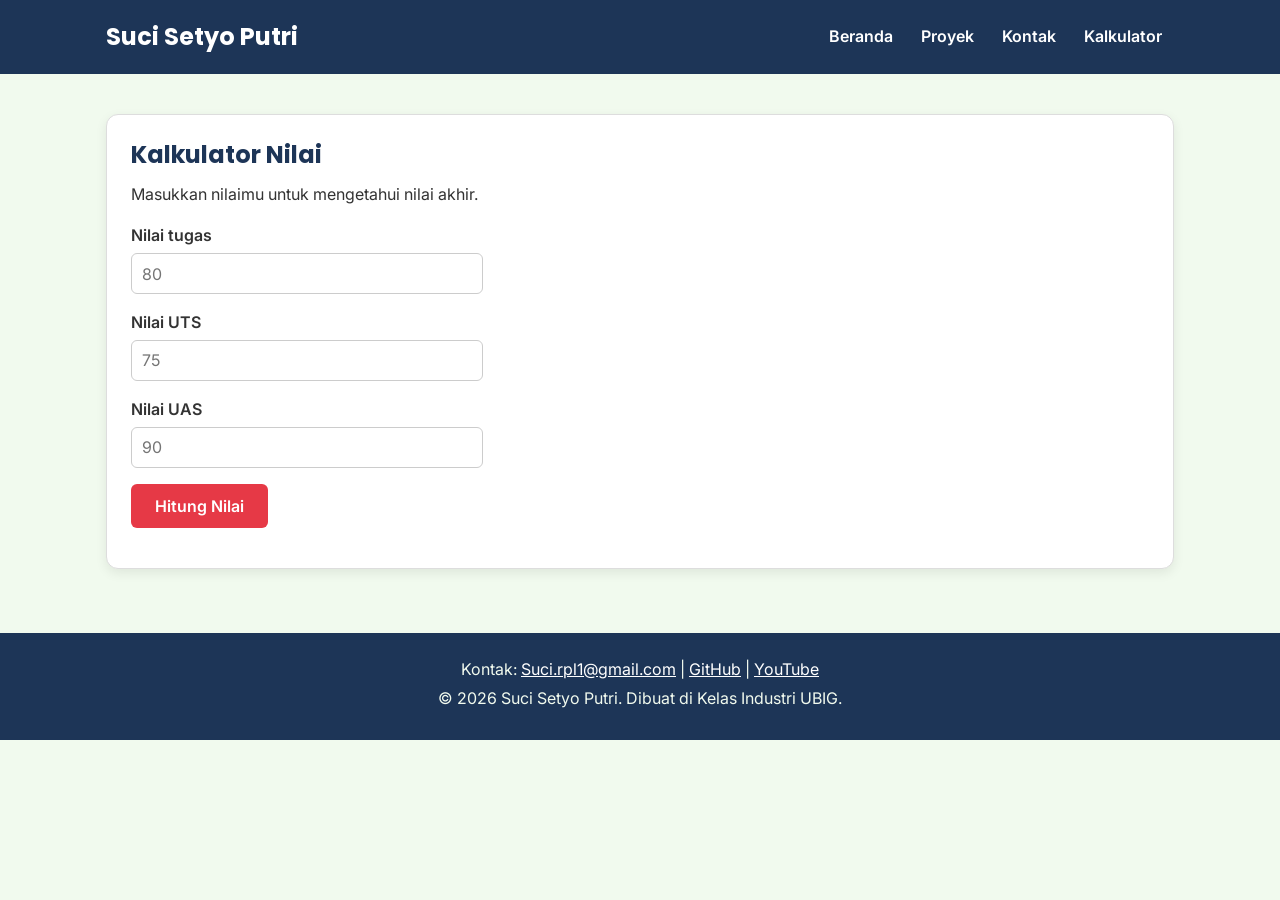
==== kalkulator.html @ d957a604 "feat: tambah 5 soal logika javascript" ====
<!DOCTYPE html>
<html lang="id">

<head>
    <meta charset="UTF-8">
    <meta name="viewport" content="width=device-width, initial-scale=1.0">
    <title>Suci Setyo Putri | Kalkulator Nilai</title>
    <link rel="icon" href="img/fotoprofil.png">
    <link rel="preconnect" href="https://fonts.googleapis.com">
    <link rel="preconnect" href="https://fonts.gstatic.com" crossorigin>
    <link href="https://fonts.googleapis.com/css2?family=Inter:wght@400;600&family=Poppins:wght@600;700&display=swap"
        rel="stylesheet">
    <link rel="stylesheet" href="css/style.css">
</head>

<body>
    <header>
        <div class="container navbar">
            <h1>Suci Setyo Putri</h1>
            <nav class="menu-laptop">
                <ul>
                    <li><a href="index.html">Beranda</a></li>
                    <li><a href="proyek.html">Proyek</a></li>
                    <li><a href="kontak.html">Kontak</a></li>
                    <li><a href="kalkulator.html">Kalkulator</a></li>

                </ul>
            </nav>
            <!-- Tantangan: menu ponsel yang bisa dibuka-tutup -->
            <details class="menu-ponsel">
                <summary>Menu</summary>
                <nav>
                    <ul>
                        <li><a href="index.html">Beranda</a></li>
                        <li><a href="proyek.html">Proyek</a></li>
                        <li><a href="kontak.html">Kontak</a></li>
                        <li><a href="kalkulator.html">Kalkulator</a></li>
                    </ul>
                </nav>
            </details>
        </div>
    </header>

    <main>
        <div class="container">
            <section class="kartu">
                <h2>Kalkulator Nilai</h2>
                <p>Masukkan nilaimu untuk mengetahui nilai akhir.</p>

                <p>
                    <label for="tugas">Nilai tugas</label><br>
                    <input type="number" id="tugas" min="0" max="100" placeholder="80">
                </p>
                <p>
                    <label for="uts">Nilai UTS</label><br>
                    <input type="number" id="uts" min="0" max="100" placeholder="75">
                </p>
                <p>
                    <label for="uas">Nilai UAS</label><br>
                    <input type="number" id="uas" min="0" max="100" placeholder="90">
                </p>
                <button type="button" id="tombol">Hitung Nilai</button>
                <p id="hasil"></p>
            </section>
        </div>
    </main>

    <footer>
        <p>Kontak: <a href="mailto:suci.rpl1@gmail.com">Suci.rpl1@gmail.com</a> |
            <a href="https://github.com/" target="_blank">GitHub</a> |
            <a href="https://www.youtube.com/" target="_blank">YouTube</a>
        </p>
        <p>&copy; 2026 Suci Setyo Putri. Dibuat di Kelas Industri UBIG.</p>
    </footer>

    <script src="js/kalkulator.js"></script>
</body>

</html>
---- css/style.css ----
/* Gaya portofolio Andi Pratama
   Palet: #1D3557 (utama), #E63946 (aksen), #F1FAEE (latar)
   Huruf: Poppins (judul), Inter (isi)
   Tata letak: mobile first, titik ubah 768px (tablet) dan 1024px (laptop) */

/* 1. Reset */
* {
  box-sizing: border-box;
  margin: 0;
}

img {
  max-width: 100%;
  height: auto;
}

/* 2. Dasar halaman: warna dan huruf */
body {
  font-family: "Inter", Arial, sans-serif;
  font-size: 1rem;
  line-height: 1.6;
  color: #333333;
  background-color: #F1FAEE;
}

h1, h2, h3 {
  font-family: "Poppins", Arial, sans-serif;
  color: #1D3557;
  line-height: 1.3;
}

h2 {
  margin-bottom: 0.75rem;
}

p, ul, ol {
  margin-bottom: 1rem;
}

a {
  color: #E63946;
}

/* 3. Wadah, header, dan menu */
.container {
  max-width: 1100px;
  margin: 0 auto;
  padding: 0 1rem;
}

header {
  background-color: #1D3557;
  color: #FFFFFF;
  padding: 1rem 0;
}

header h1 {
  color: #FFFFFF;
  font-size: 1.5rem;
}

.navbar {
  display: flex;
  flex-wrap: wrap;
  justify-content: space-between;
  align-items: center;
  gap: 0.5rem;
}

nav ul {
  display: flex;
  gap: 0.25rem;
  padding: 0;
  margin: 0;
  list-style: none;
}

nav a {
  display: inline-block;
  padding: 0.5rem 0.75rem;
  border-radius: 6px;
  color: #FFFFFF;
  font-weight: 600;
  text-decoration: none;
}

/* Tantangan: menu ponsel buka-tutup dengan details */
.menu-laptop {
  display: none;
}

.menu-ponsel summary {
  padding: 0.5rem 0.75rem;
  border: 1px solid #FFFFFF;
  border-radius: 6px;
  font-weight: 600;
  cursor: pointer;
}

.menu-ponsel ul {
  flex-direction: column;
  margin-top: 0.5rem;
}

/* 4. Isi utama, hero, dan kartu */
main {
  padding: 1.5rem 0;
}

.hero {
  display: flex;
  flex-direction: column;
  align-items: center;
  gap: 1.5rem;
  padding: 1rem 0 2rem;
  text-align: center;
}

.hero img {
  border: 4px solid #E63946;
  border-radius: 50%;
}

.hero h2 {
  font-size: 2rem;
}

.tombol {
  display: inline-block;
  padding: 0.75rem 1.5rem;
  border-radius: 6px;
  background-color: #E63946;
  color: #FFFFFF;
  font-weight: 600;
  text-decoration: none;
}

.kartu {
  background-color: #FFFFFF;
  padding: 1rem;
  margin-bottom: 1.5rem;
  border: 1px solid #DDDDDD;
  border-radius: 12px;
  box-shadow: 0 4px 12px rgba(0, 0, 0, 0.08);
}

.daftar-kartu {
  display: flex;
  flex-wrap: wrap;
  gap: 1.5rem;
  margin-bottom: 1.5rem;
}

.daftar-kartu .kartu {
  flex: 1 1 280px;
  margin-bottom: 0;
}

article img {
  border-radius: 8px;
  border: 1px solid #DDDDDD;
}

/* 5. Tabel */
table {
  border-collapse: collapse;
}

caption {
  font-weight: 600;
  text-align: left;
  margin-bottom: 0.5rem;
}

th, td {
  border: 1px solid #CCCCCC;
  padding: 0.5rem 0.75rem;
  text-align: left;
}

th {
  background-color: #1D3557;
  color: #FFFFFF;
}

/* 6. Form */
label {
  font-weight: 600;
}

input, select, textarea {
  width: 100%;
  max-width: 22rem;
  padding: 0.6rem;
  margin-top: 0.25rem;
  border: 1px solid #CCCCCC;
  border-radius: 6px;
  font-family: inherit;
  font-size: 1rem;
}

button {
  padding: 0.75rem 1.5rem;
  border: none;
  border-radius: 6px;
  background-color: #E63946;
  color: #FFFFFF;
  font-family: inherit;
  font-size: 1rem;
  font-weight: 600;
  cursor: pointer;
}

/* 7. Footer */
footer {
  background-color: #1D3557;
  color: #F1FAEE;
  text-align: center;
  padding: 1.5rem;
}

footer p {
  margin-bottom: 0.25rem;
}

footer a {
  color: #FFFFFF;
}

/* 8. Tablet: lebar layar 768px ke atas */
@media (min-width: 768px) {
  .menu-laptop {
    display: block;
  }

  .menu-ponsel {
    display: none;
  }

  .hero {
    flex-direction: row;
    padding: 2rem 0 3rem;
    text-align: left;
  }

  .kartu {
    padding: 1.5rem;
  }
}

/* 9. Laptop: lebar layar 1024px ke atas */
@media (min-width: 1024px) {
  main {
    padding: 2.5rem 0;
  }

  .hero {
    gap: 3rem;
  }

  .hero h2 {
    font-size: 2.75rem;
  }
}
.btn-tema {
 background: transparent;
 border: 1px solid #38bdf8;
 color: #38bdf8;
 padding: 6px 12px;
 border-radius: 8px;
 cursor: pointer;
 margin-bottom: 20px;
 transition: 0.3s;
}
.btn-tema:hover {
 background: #38bdf8;
 color: #0b1329;
}
body.light-mode {
 background-color: #0a192f;
 color: #172e63;
}
body.light-mode .profile-card {
 background-color: #ffffff;
 border-color: #cbd5e1;
 box-shadow: 0 10px 25px rgba(0, 0, 0, 0.05);
}
body.light-mode .student-name {
 color: #0f172a;
}
body.light-mode .card-aside {
 border-color: #cbd5e1;
}
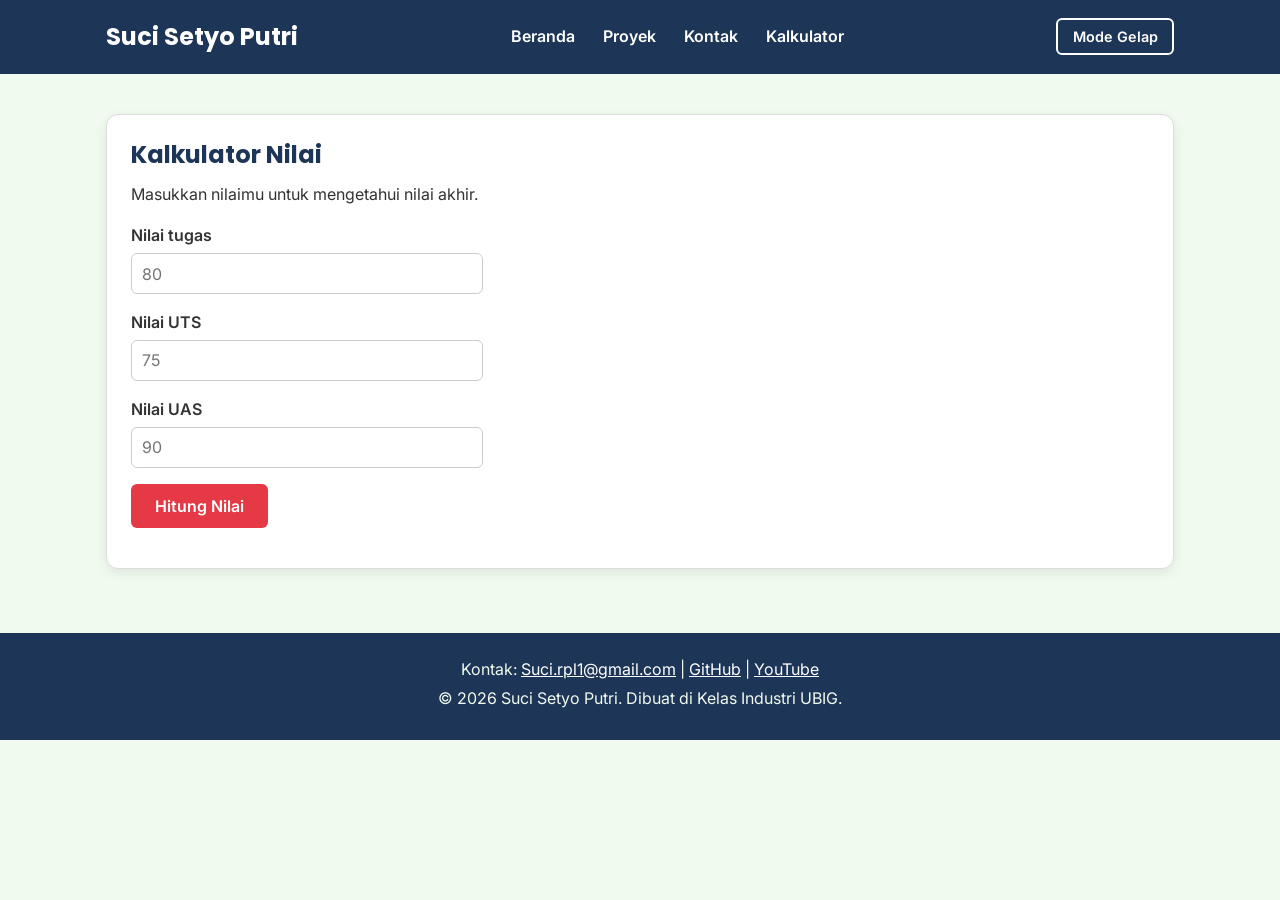
==== commit aa4dde87: "memperbarui portofolio" ====
--- a/kalkulator.html
+++ b/kalkulator.html
@@ -11,6 +11,7 @@
     <link href="https://fonts.googleapis.com/css2?family=Inter:wght@400;600&family=Poppins:wght@600;700&display=swap"
         rel="stylesheet">
     <link rel="stylesheet" href="css/style.css">
+    <script src="js/main.js" defer></script>
 </head>
 
 <body>
@@ -26,6 +27,7 @@
 
                 </ul>
             </nav>
+            <button type="button" id="tombol-tema" class="tombol-tema">Mode Gelap</button>
             <!-- Tantangan: menu ponsel yang bisa dibuka-tutup -->
             <details class="menu-ponsel">
                 <summary>Menu</summary>
@@ -72,7 +74,6 @@
         </p>
         <p>&copy; 2026 Suci Setyo Putri. Dibuat di Kelas Industri UBIG.</p>
     </footer>
-
     <script src="js/kalkulator.js"></script>
 </body>
 
--- a/css/style.css
+++ b/css/style.css
@@ -12,6 +12,17 @@
 img {
   max-width: 100%;
   height: auto;
+}
+
+:root {
+  --warna-utama: #1D3557;
+  --warna-judul: #1D3557;
+  --warna-aksen: #E63946;
+  --warna-tautan: #E63946;
+  --warna-latar: #F1FAEE;
+  --warna-teks: #333333;
+  --warna-kartu: #FFFFFF;
+  --warna-garis: #DDDDDD;
 }
 
 /* 2. Dasar halaman: warna dan huruf */
@@ -23,7 +34,9 @@
   background-color: #F1FAEE;
 }
 
-h1, h2, h3 {
+h1,
+h2,
+h3 {
   font-family: "Poppins", Arial, sans-serif;
   color: #1D3557;
   line-height: 1.3;
@@ -33,7 +46,9 @@
   margin-bottom: 0.75rem;
 }
 
-p, ul, ol {
+p,
+ul,
+ol {
   margin-bottom: 1rem;
 }
 
@@ -172,7 +187,8 @@
   margin-bottom: 0.5rem;
 }
 
-th, td {
+th,
+td {
   border: 1px solid #CCCCCC;
   padding: 0.5rem 0.75rem;
   text-align: left;
@@ -188,7 +204,9 @@
   font-weight: 600;
 }
 
-input, select, textarea {
+input,
+select,
+textarea {
   width: 100%;
   max-width: 22rem;
   padding: 0.6rem;
@@ -197,6 +215,8 @@
   border-radius: 6px;
   font-family: inherit;
   font-size: 1rem;
+  background-color: var(--warna-kartu);
+  color: var(--warna-teks);
 }
 
 button {
@@ -262,32 +282,74 @@
     font-size: 2.75rem;
   }
 }
-.btn-tema {
- background: transparent;
- border: 1px solid #38bdf8;
- color: #38bdf8;
- padding: 6px 12px;
- border-radius: 8px;
- cursor: pointer;
- margin-bottom: 20px;
- transition: 0.3s;
-}
-.btn-tema:hover {
- background: #38bdf8;
- color: #0b1329;
-}
-body.light-mode {
- background-color: #0a192f;
- color: #172e63;
-}
-body.light-mode .profile-card {
- background-color: #ffffff;
- border-color: #cbd5e1;
- box-shadow: 0 10px 25px rgba(0, 0, 0, 0.05);
-}
-body.light-mode .student-name {
- color: #0f172a;
-}
-body.light-mode .card-aside {
- border-color: #cbd5e1;
-}
+
+
+/* 10. Tombol tema, filter, dan label kategori */
+.tombol-tema {
+  padding: 0.5rem 0.9rem;
+  border: 2px solid #FFFFFF;
+  background-color: transparent;
+  font-size: 0.9rem;
+}
+
+.filter {
+display: flex;
+flex-wrap: wrap;
+gap: 0.5rem;
+margin-bottom: 1rem;
+}
+.tombol-filter {
+padding: 0.5rem 1rem;
+border: 2px solid var(--warna-garis);
+background-color: var(--warna-kartu);
+color: var(--warna-judul);
+}
+.label {
+display: inline-block;
+padding: 0.1rem 0.6rem;
+margin-bottom: 0.5rem;
+border-radius: 999px;
+background-color: var(--warna-latar);
+color: var(--warna-judul);
+font-size: 0.85rem;
+font-weight: 600;
+}
+
+/* 11. Tema gelap: isi variabel diganti saat body memiliki class
+gelap */
+body.gelap {
+  --warna-utama: #0B1526;
+  --warna-judul: #A8DADC;
+  --warna-tautan: #FF8A8A;
+  --warna-latar: #121A24;
+  --warna-teks: #E3E8EE;
+  --warna-kartu: #1C2836;
+  --warna-garis: #34465A;
+}
+
+body.gelap {
+  background-color: #121A24;
+  color: #E3E8EE;
+}
+
+body.gelap main,
+body.gelap .kartu,
+body.gelap table,
+body.gelap td {
+  background-color: #1C2836;
+  color: #E3E8EE;
+}
+
+body.gelap h2,
+body.gelap h3 {
+  color: #A8DADC;
+}
+
+body.gelap header,
+body.gelap footer,
+body.gelap th {
+  background-color: #0B1526;
+}
+.keterangan {
+font-size: 0.875rem;
+}
